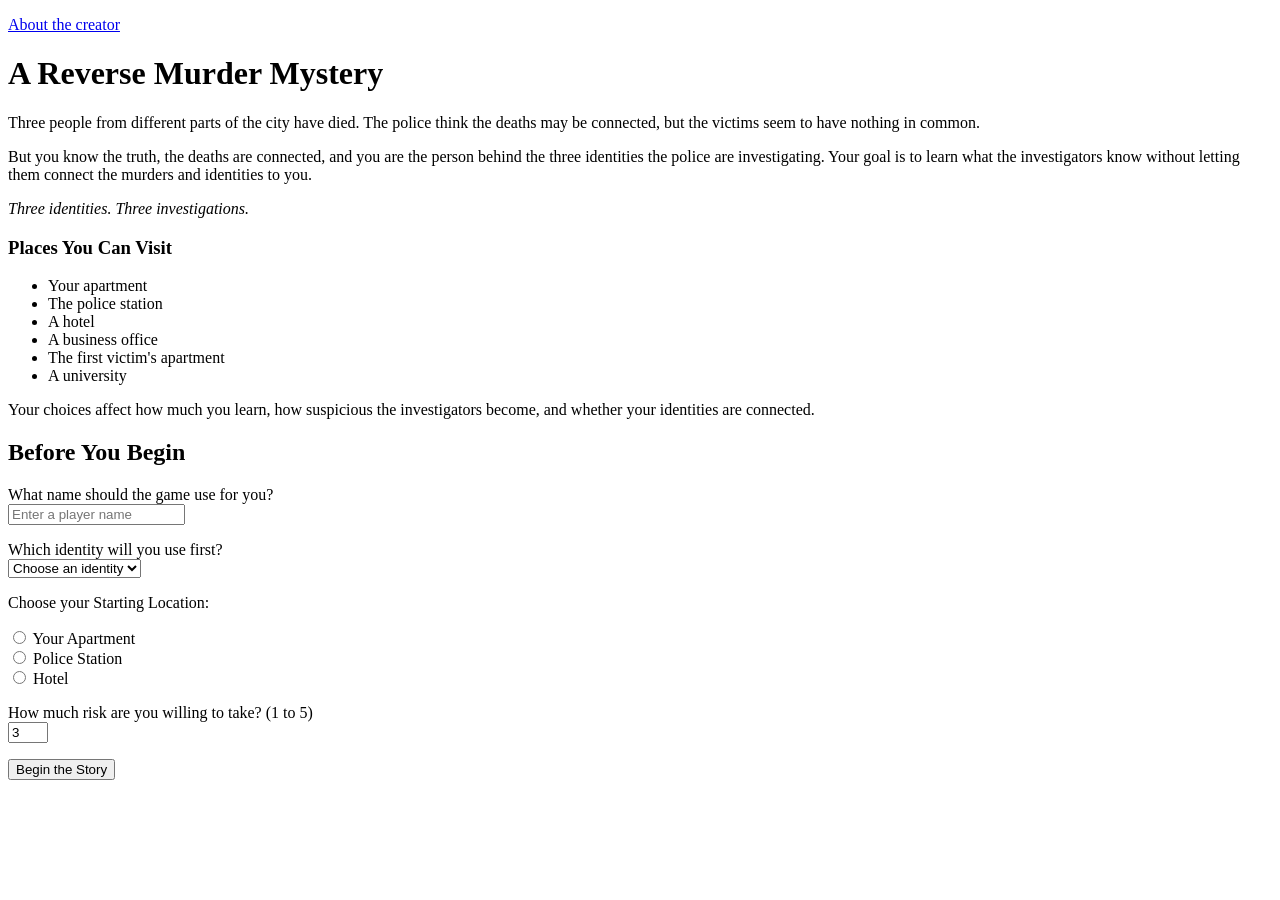
==== index.html @ 34ba9ead "game" ====
<!DOCTYPE html>
<html lang="en">
<head>
    <meta charset="UTF-8">
    <title>A Reverse Murder Mystery</title>
</head>
<body>
    <p><a href="about.html">About the creator</a></p>

    <h1>A Reverse Murder Mystery</h1>

    <p>Three people from different parts of the city have died. The police think the deaths may be connected, but the victims seem to have nothing in common.</p>

    <p>But you know the truth, the deaths are connected, and you are the person behind the three identities the police are investigating. Your goal is to learn what the investigators know without letting them connect the murders and identities to you.</p>


    <p><em>Three identities. Three investigations.</em></p>

    <h3>Places You Can Visit</h3>
    <ul>
        <li>Your apartment</li>
        <li>The police station</li>
        <li>A hotel</li>
        <li>A business office</li>
        <li>The first victim's apartment</li>
        <li>A university</li>
    </ul>

    <p>Your choices affect how much you learn, how suspicious the investigators become, and whether your identities are connected.</p>

    <!-- This form sends the player's choices to game.html. -->
    <h2>Before You Begin</h2>

    <form action="game.html" method="get">
        <p>
            <label for="playerName">What name should the game use for you?</label><br>
            <input type="text" id="playerName" name="playerName" placeholder="Enter a player name" required>
        </p>

        <p>
            <label for="persona">Which identity will you use first?</label><br>
            <select id="persona" name="persona" required>
                <option value="">Choose an identity</option>
                <option value="pablo">Pablo Hernandez</option>
                <option value="ezaak">Ezaak Butler</option>
                <option value="frederick">Frederick McLovin</option>
            </select>
        </p>

        <p>Choose your Starting Location:</p>

        <input type="radio" id="apartment" name="location" value="apartment" required>
        <label for="apartment">Your Apartment</label><br>

        <input type="radio" id="police" name="location" value="police">
        <label for="police">Police Station</label><br>

        <input type="radio" id="hotel" name="location" value="hotel">
        <label for="hotel">Hotel</label><br>

        <p>
            <label for="risk">How much risk are you willing to take? (1 to 5)</label><br>
            <input type="number" id="risk" name="risk" min="1" max="5" value="3" required>
        </p>

        <input type="submit" value="Begin the Story">
    </form>

</body>
</html>
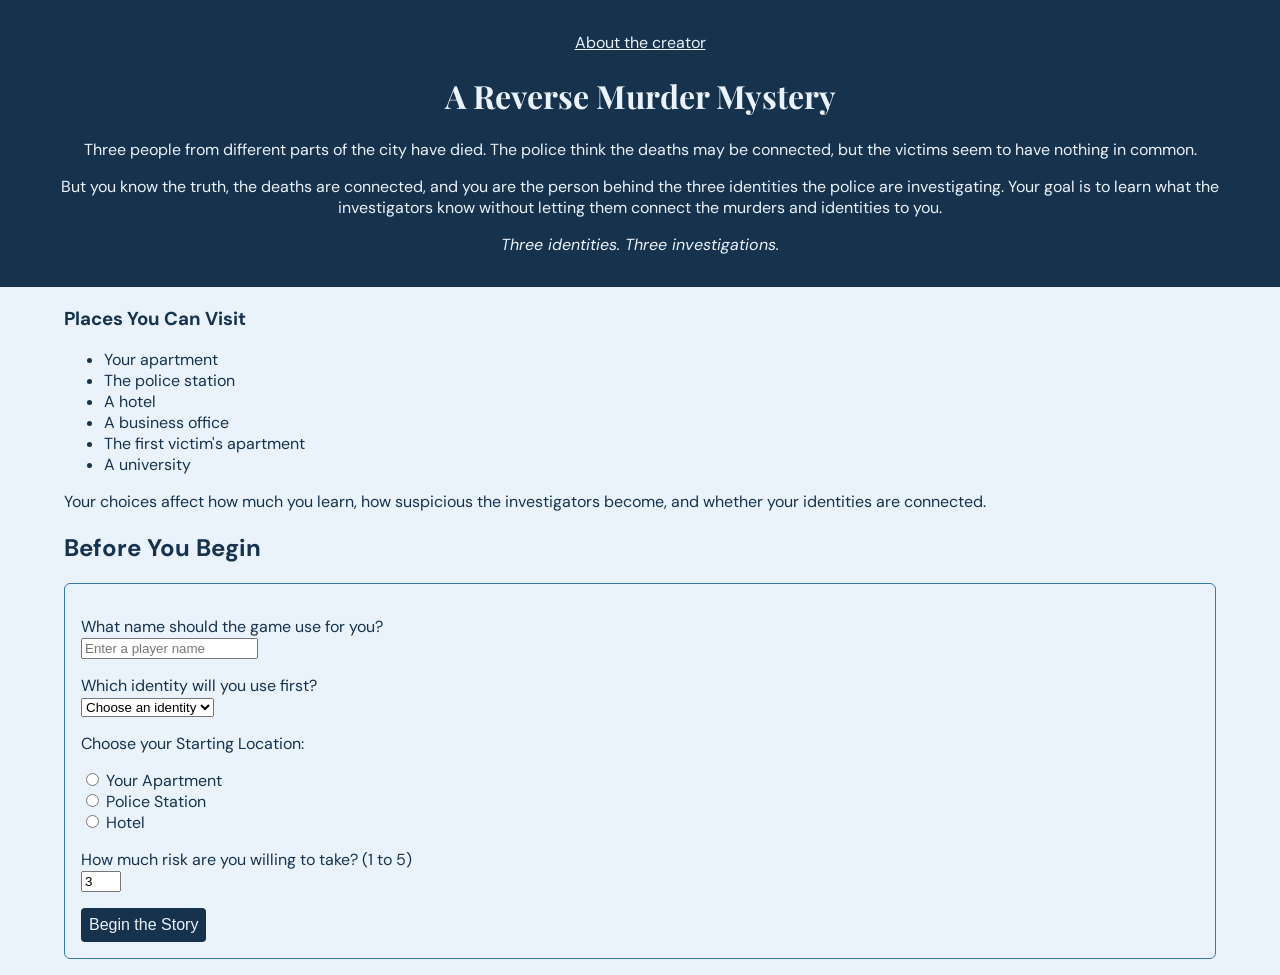
==== commit 2e879c2f: "modified:   about.html 	modified:   game.html 	deleted:    images/apartment.png 	deleted:    images/" ====
--- a/index.html
+++ b/index.html
@@ -2,69 +2,78 @@
 <html lang="en">
 <head>
     <meta charset="UTF-8">
+    <meta name="viewport" content="width=device-width, initial-scale=1">
     <title>A Reverse Murder Mystery</title>
+    <link rel="preconnect" href="https://fonts.googleapis.com">
+    <link rel="preconnect" href="https://fonts.gstatic.com" crossorigin>
+    <link href="https://fonts.googleapis.com/css2?family=DM+Sans:wght@400;600;700&family=Playfair+Display:wght@700&display=swap" rel="stylesheet">
+    <link rel="stylesheet" href="mystery.css">
 </head>
 <body>
-    <p><a href="about.html">About the creator</a></p>
+    <header>
+        <p><a href="about.html">About the creator</a></p>
 
-    <h1>A Reverse Murder Mystery</h1>
+        <h1>A Reverse Murder Mystery</h1>
 
-    <p>Three people from different parts of the city have died. The police think the deaths may be connected, but the victims seem to have nothing in common.</p>
+        <p>Three people from different parts of the city have died. The police think the deaths may be connected, but the victims seem to have nothing in common.</p>
 
-    <p>But you know the truth, the deaths are connected, and you are the person behind the three identities the police are investigating. Your goal is to learn what the investigators know without letting them connect the murders and identities to you.</p>
+        <p>But you know the truth, the deaths are connected, and you are the person behind the three identities the police are investigating. Your goal is to learn what the investigators know without letting them connect the murders and identities to you.</p>
 
 
-    <p><em>Three identities. Three investigations.</em></p>
+        <p style="color: #eaf3fb;"><em>Three identities. Three investigations.</em></p>
+    </header>
 
-    <h3>Places You Can Visit</h3>
-    <ul>
-        <li>Your apartment</li>
-        <li>The police station</li>
-        <li>A hotel</li>
-        <li>A business office</li>
-        <li>The first victim's apartment</li>
-        <li>A university</li>
-    </ul>
+    <main>
+        <h3>Places You Can Visit</h3>
+        <ul>
+            <li>Your apartment</li>
+            <li>The police station</li>
+            <li>A hotel</li>
+            <li>A business office</li>
+            <li>The first victim's apartment</li>
+            <li>A university</li>
+        </ul>
 
-    <p>Your choices affect how much you learn, how suspicious the investigators become, and whether your identities are connected.</p>
+        <p>Your choices affect how much you learn, how suspicious the investigators become, and whether your identities are connected.</p>
 
-    <!-- This form sends the player's choices to game.html. -->
-    <h2>Before You Begin</h2>
+        <!-- This form sends the player's choices to game.html. -->
+        <h2>Before You Begin</h2>
 
-    <form action="game.html" method="get">
-        <p>
-            <label for="playerName">What name should the game use for you?</label><br>
-            <input type="text" id="playerName" name="playerName" placeholder="Enter a player name" required>
-        </p>
+        <form action="game.html" method="get">
+            <p>
+                <label for="playerName">What name should the game use for you?</label><br>
+                <input type="text" id="playerName" name="playerName" placeholder="Enter a player name" required>
+            </p>
 
-        <p>
-            <label for="persona">Which identity will you use first?</label><br>
-            <select id="persona" name="persona" required>
-                <option value="">Choose an identity</option>
-                <option value="pablo">Pablo Hernandez</option>
-                <option value="ezaak">Ezaak Butler</option>
-                <option value="frederick">Frederick McLovin</option>
-            </select>
-        </p>
+            <p>
+                <label for="persona">Which identity will you use first?</label><br>
+                <select id="persona" name="persona" required>
+                    <option value="">Choose an identity</option>
+                    <option value="pablo">Pablo Hernandez</option>
+                    <option value="ezaak">Ezaak Butler</option>
+                    <option value="frederick">Frederick McLovin</option>
+                </select>
+            </p>
 
-        <p>Choose your Starting Location:</p>
+            <p>Choose your Starting Location:</p>
 
-        <input type="radio" id="apartment" name="location" value="apartment" required>
-        <label for="apartment">Your Apartment</label><br>
+            <input type="radio" id="apartment" name="location" value="apartment" required>
+            <label for="apartment">Your Apartment</label><br>
 
-        <input type="radio" id="police" name="location" value="police">
-        <label for="police">Police Station</label><br>
+            <input type="radio" id="police" name="location" value="police">
+            <label for="police">Police Station</label><br>
 
-        <input type="radio" id="hotel" name="location" value="hotel">
-        <label for="hotel">Hotel</label><br>
+            <input type="radio" id="hotel" name="location" value="hotel">
+            <label for="hotel">Hotel</label><br>
 
-        <p>
-            <label for="risk">How much risk are you willing to take? (1 to 5)</label><br>
-            <input type="number" id="risk" name="risk" min="1" max="5" value="3" required>
-        </p>
+            <p>
+                <label for="risk">How much risk are you willing to take? (1 to 5)</label><br>
+                <input type="number" id="risk" name="risk" min="1" max="5" value="3" required>
+            </p>
 
-        <input type="submit" value="Begin the Story">
-    </form>
+            <input type="submit" value="Begin the Story">
+        </form>
 
+    </main>
 </body>
 </html>
--- a/mystery.css
+++ b/mystery.css
@@ -0,0 +1,49 @@
+body {
+    background-color: #eaf3fb;
+    color: #17324d;
+    font-family: "DM Sans", Arial, sans-serif;
+    font-size: 1rem;
+    margin: 0;
+}
+
+header, footer {
+    background-color: #17324d;
+    color: #eaf3fb;
+    padding: 1rem;
+    text-align: center;
+}
+
+h1 {
+    color: #eaf3fb;
+    font-family: "Playfair Display", Georgia, serif;
+    font-size: 2rem;
+}
+
+main {
+    width: 90%;
+    margin: 1rem auto;
+}
+
+section, form {
+    border: 1px solid #3979a8;
+    border-radius: 6px;
+    padding: 1rem;
+    margin: 1rem 0;
+}
+
+button, input[type="submit"] {
+    background-color: #17324d;
+    color: #eaf3fb;
+    padding: 0.5rem;
+    border: 0;
+    border-radius: 4px;
+    font-size: 1rem;
+}
+
+a {
+    color: #17324d;
+}
+
+header a {
+    color: #eaf3fb;
+}
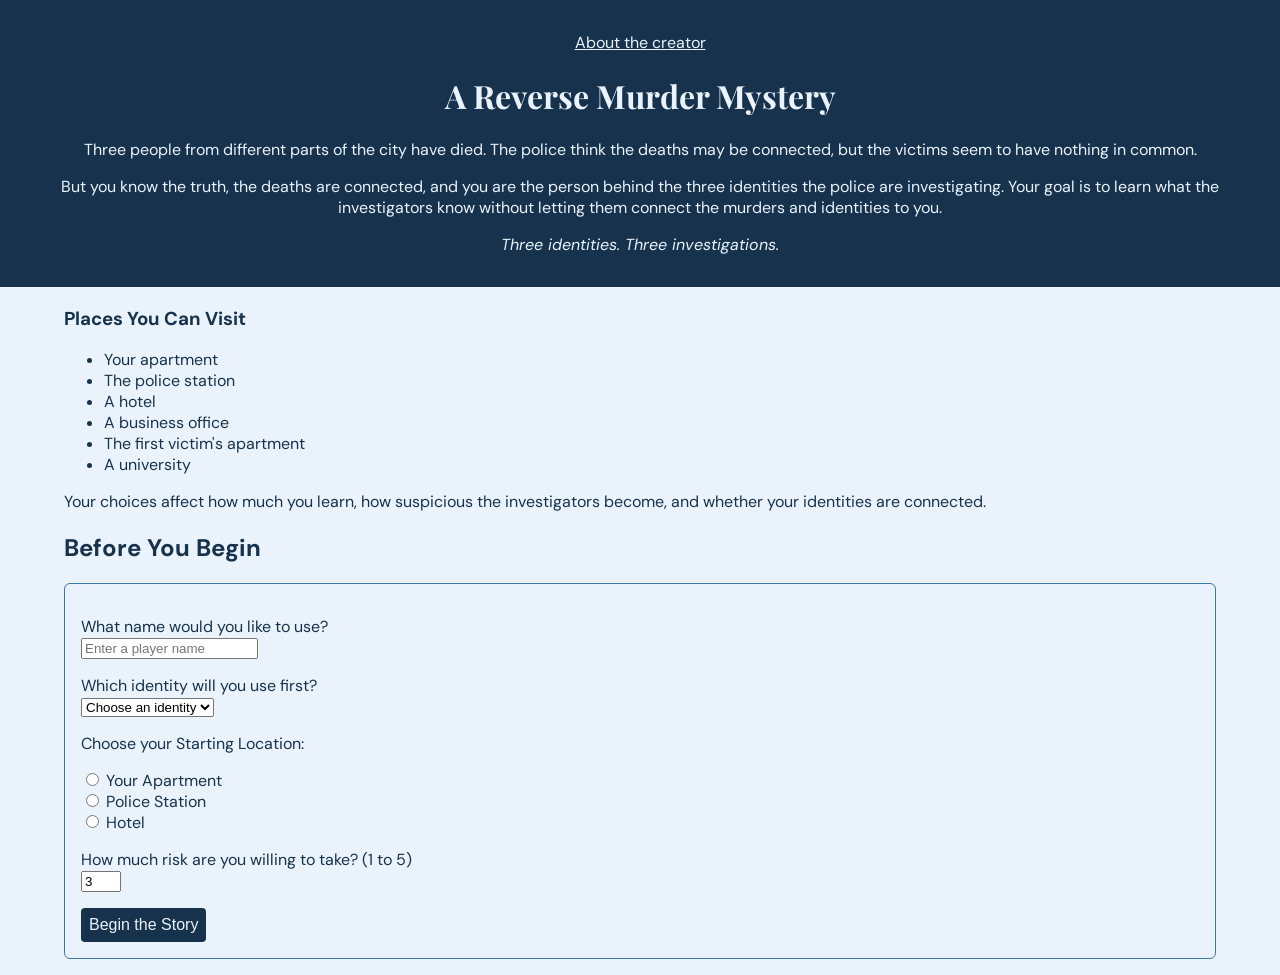
==== commit c2a23b4d: "modified:   game.html 	modified:   index.html 	modified:   script.js" ====
--- a/index.html
+++ b/index.html
@@ -36,12 +36,11 @@
 
         <p>Your choices affect how much you learn, how suspicious the investigators become, and whether your identities are connected.</p>
 
-        <!-- This form sends the player's choices to game.html. -->
         <h2>Before You Begin</h2>
 
         <form action="game.html" method="get">
             <p>
-                <label for="playerName">What name should the game use for you?</label><br>
+                <label for="playerName">What name would you like to use?</label><br>
                 <input type="text" id="playerName" name="playerName" placeholder="Enter a player name" required>
             </p>
 
